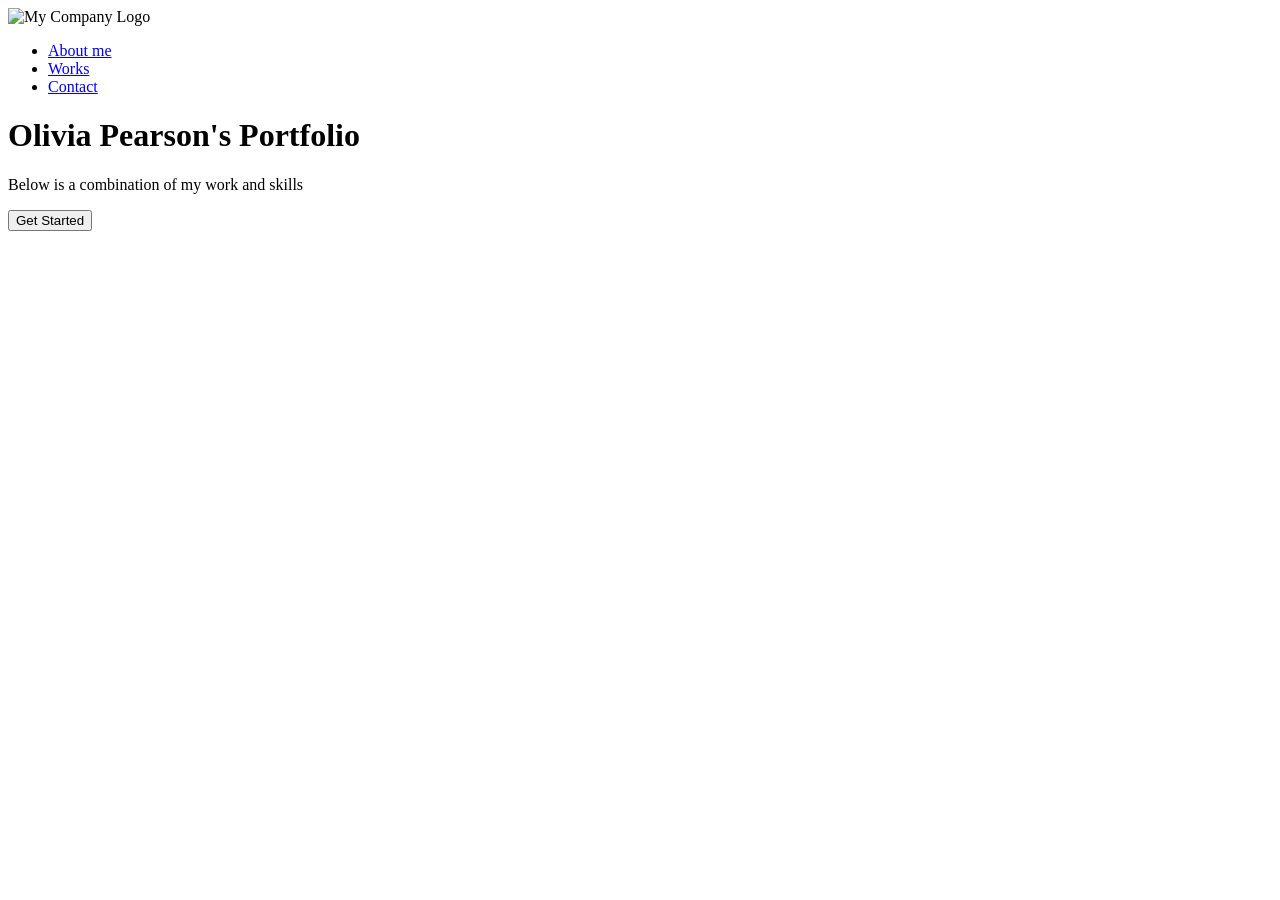
==== index.html @ d509d917 "Style css trial" ====
<!DOCTYPE html>
<html lang="en">
<head>
  <link rel="stylesheet" href="style.css">
    <meta charset="UTF-8">
    <meta name="viewport" content="width=device-width, initial-scale=1.0">
    <title>Document</title>
    
</head>
<body>
    <nav>
        <img src="ORPmonogram.png" alt="My Company Logo"/> 
        <ul>
            <li><a href="aboutme.html">About me</a></li>
            <li><a href="works.html">Works</a></li>
            <li><a href="contact.html">Contact</a></li>
        </ul>

     </nav>
    
     <header>
        <h1>Olivia Pearson's Portfolio</h1>
        <p >Below is a combination of my work and skills </p>
        
        <button>Get Started</button>
    </header>

    

</body>
</html>
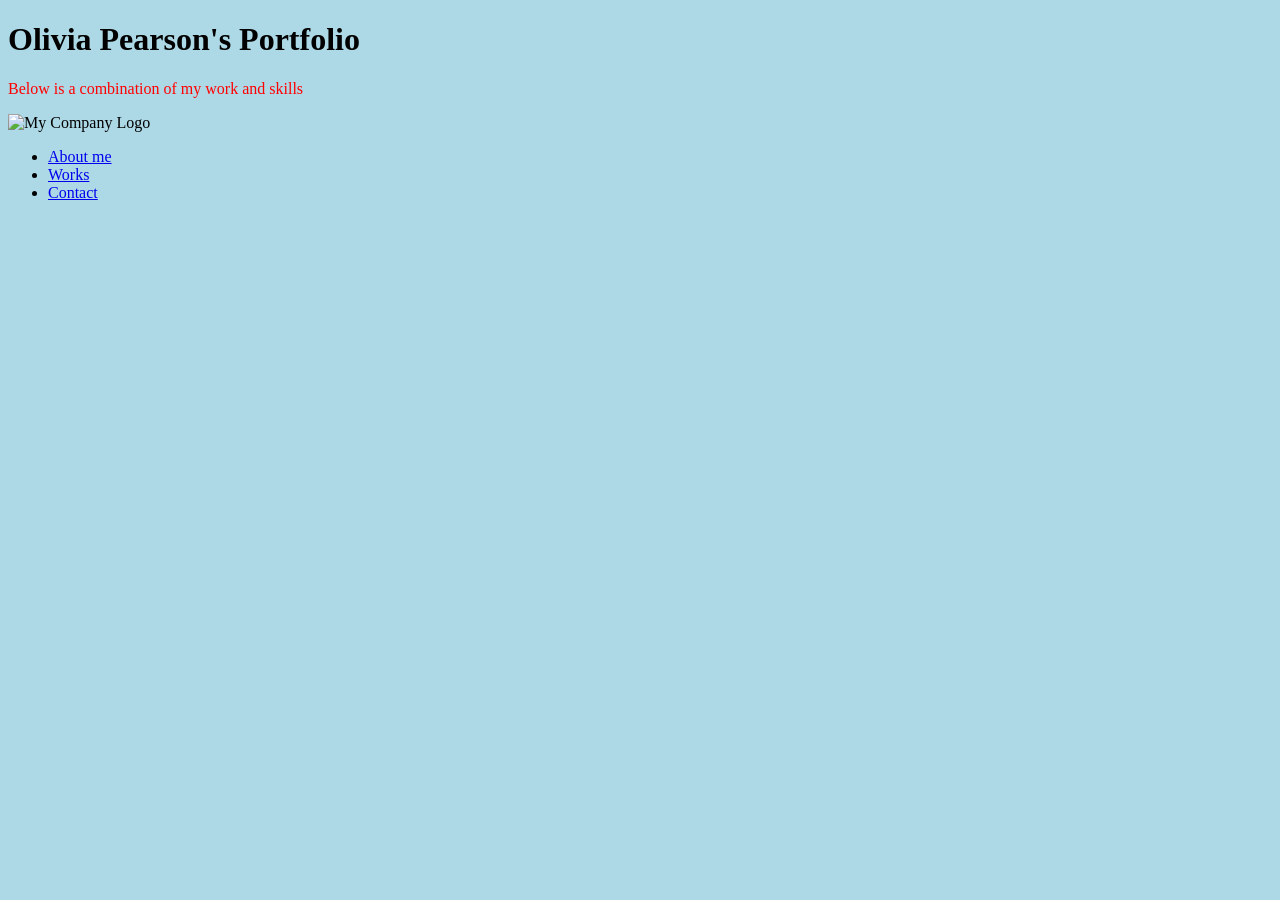
==== commit f8613958: "Update" ====
--- a/index.html
+++ b/index.html
@@ -8,6 +8,12 @@
     
 </head>
 <body>
+     <header>
+        <h1>Olivia Pearson's Portfolio</h1>
+        <p >Below is a combination of my work and skills </p>
+        
+       
+    </header>
     <nav>
         <img src="ORPmonogram.png" alt="My Company Logo"/> 
         <ul>
@@ -18,12 +24,7 @@
 
      </nav>
     
-     <header>
-        <h1>Olivia Pearson's Portfolio</h1>
-        <p >Below is a combination of my work and skills </p>
-        
-        <button>Get Started</button>
-    </header>
+    
 
     
 
--- a/style.css
+++ b/style.css
@@ -0,0 +1,8 @@
+
+     body{
+      background-color: lightblue;
+     }
+p {
+     color: red;
+}
+    
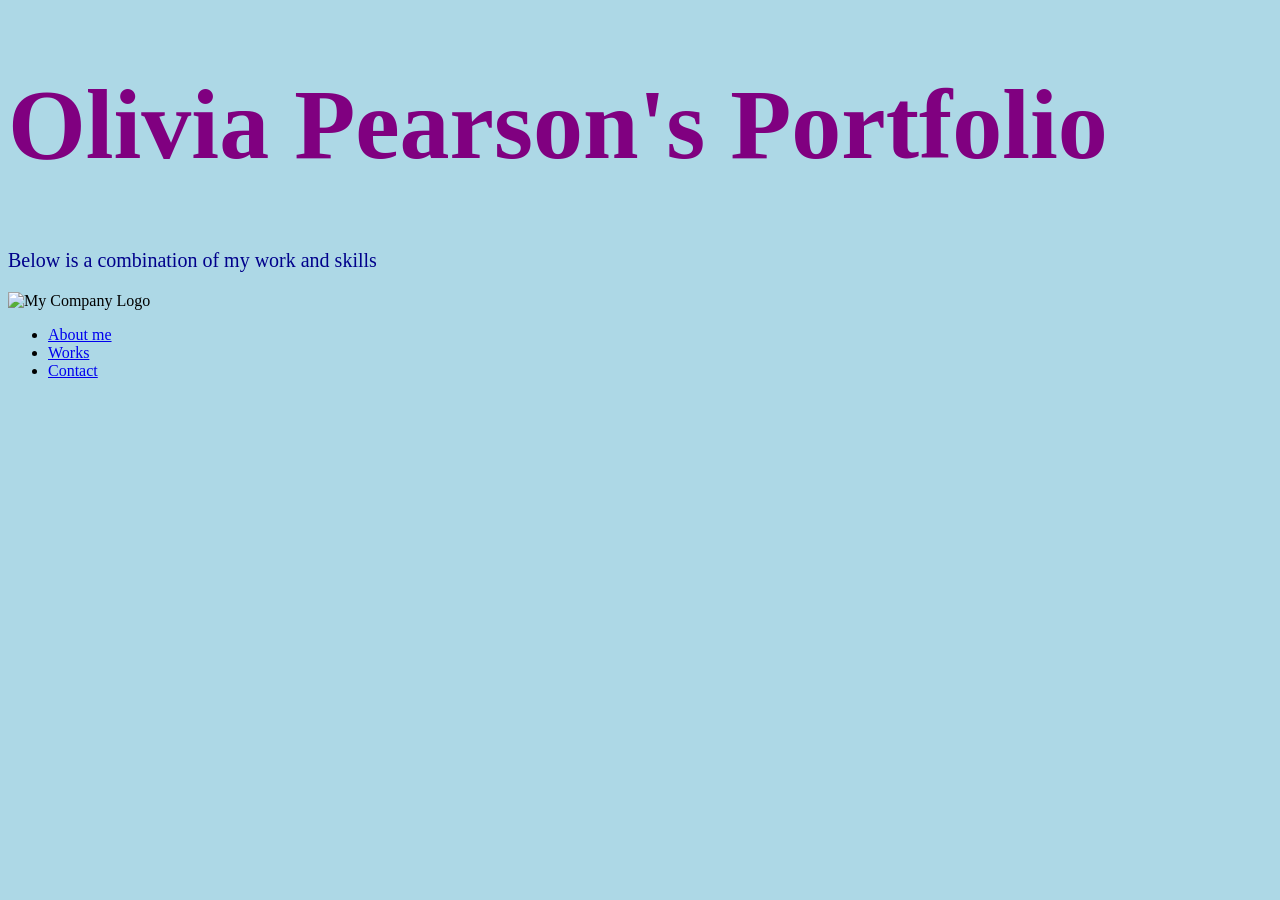
==== commit 54f26817: "Revamp" ====
--- a/index.html
+++ b/index.html
@@ -6,12 +6,17 @@
     <meta name="viewport" content="width=device-width, initial-scale=1.0">
     <title>Document</title>
     
+<link rel="preconnect" href="https://fonts.googleapis.com">
+<link rel="preconnect" href="https://fonts.gstatic.com" crossorigin>
+<link href="https://fonts.googleapis.com/css2?family=Archivo+Black&family=Molle:ital@1&family=Snowburst+One&display=swap" rel="stylesheet">
+
+    
 </head>
 <body>
      <header>
-        <h1>Olivia Pearson's Portfolio</h1>
+        <h1 id="title">Olivia Pearson's Portfolio</h1>
         <p >Below is a combination of my work and skills </p>
-        
+       
        
     </header>
     <nav>
--- a/style.css
+++ b/style.css
@@ -3,6 +3,17 @@
       background-color: lightblue;
      }
 p {
-     color: red;
+     color: darkblue;
+     font-size: 20px;
 }
-    +
+#title {
+     font-size: 100px;
+     color: purple;
+}
+    
+.archivo-black-regular {
+  font-family: "Archivo Black", sans-serif;
+  font-weight: 400;
+  font-style: normal;
+}
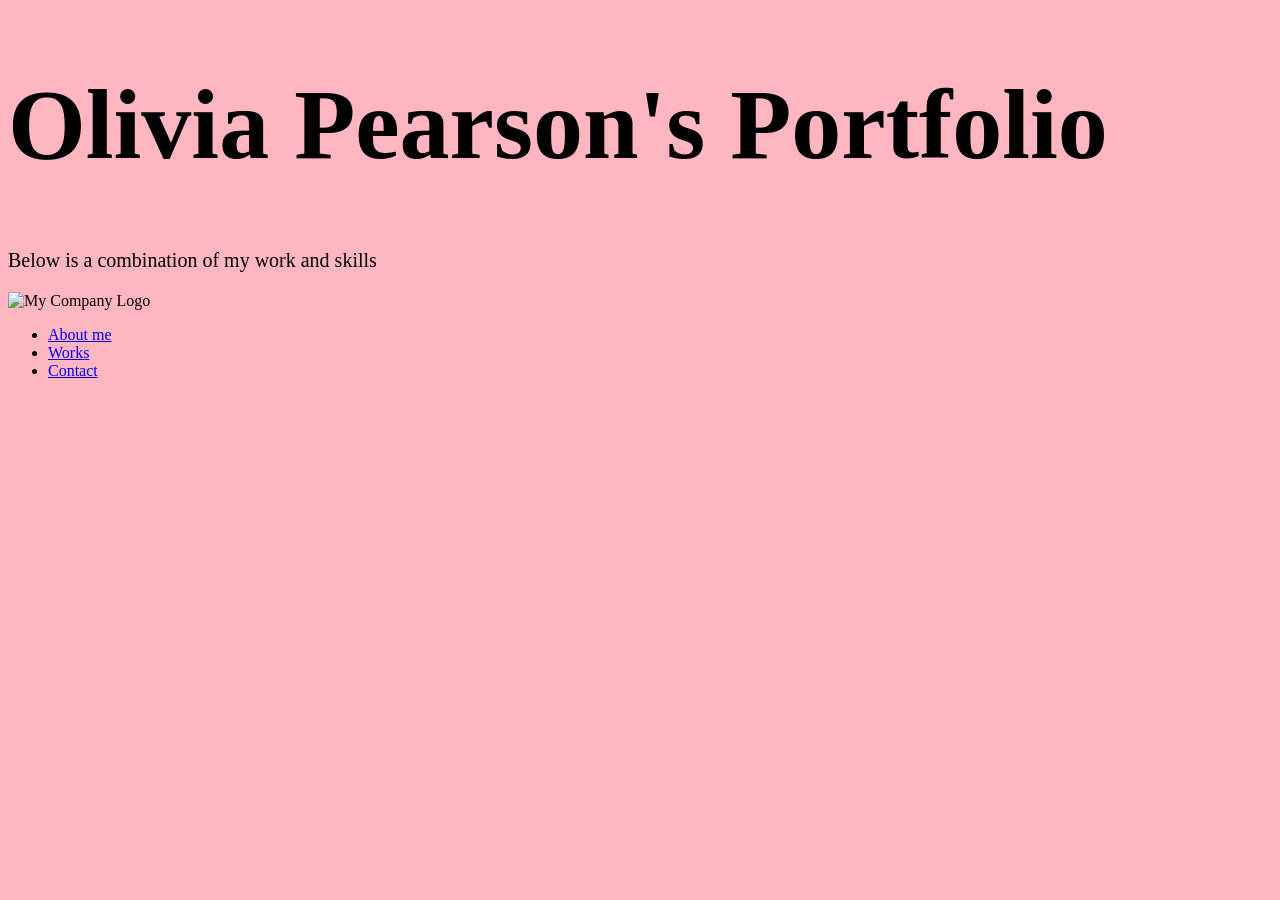
==== commit 1e679f02: "Fixing" ====
--- a/index.html
+++ b/index.html
@@ -14,11 +14,15 @@
 </head>
 <body>
      <header>
+        <!-- <div style="text-align: center;" -->
         <h1 id="title">Olivia Pearson's Portfolio</h1>
+        </div>
+     </header>
+
+        
         <p >Below is a combination of my work and skills </p>
-       
-       
-    </header>
+        
+      
     <nav>
         <img src="ORPmonogram.png" alt="My Company Logo"/> 
         <ul>
--- a/style.css
+++ b/style.css
@@ -1,15 +1,16 @@
 
      body{
-      background-color: lightblue;
+      background-color: lightpink;
      }
 p {
-     color: darkblue;
+     color: black;
      font-size: 20px;
 }
 
 #title {
      font-size: 100px;
-     color: purple;
+     color: black;
+     font-weight: bold;
 }
     
 .archivo-black-regular {
@@ -17,3 +18,5 @@
   font-weight: 400;
   font-style: normal;
 }
+
+
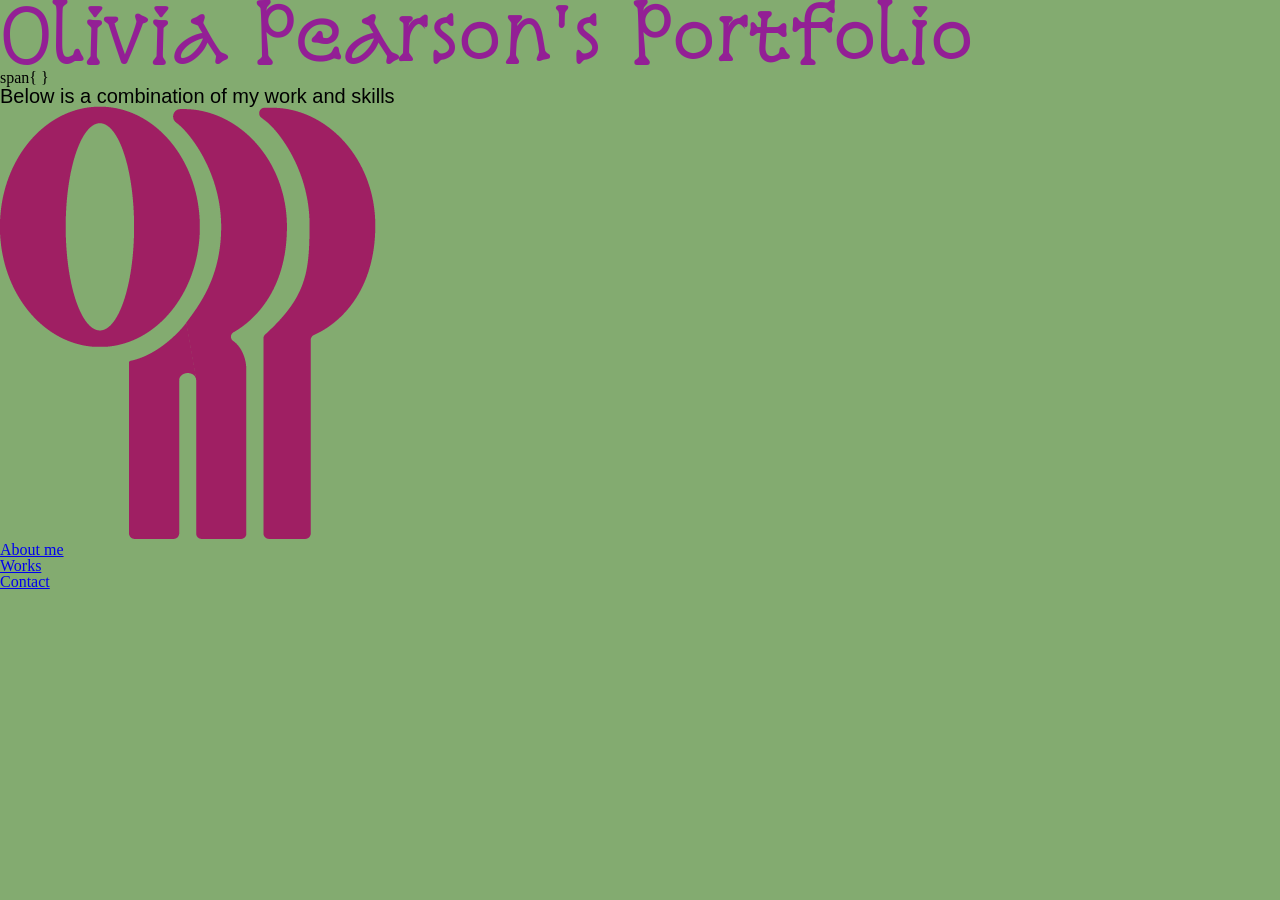
==== commit 8112028a: "Refresh" ====
--- a/index.html
+++ b/index.html
@@ -1,30 +1,36 @@
 <!DOCTYPE html>
 <html lang="en">
 <head>
-  <link rel="stylesheet" href="style.css">
+    
     <meta charset="UTF-8">
     <meta name="viewport" content="width=device-width, initial-scale=1.0">
-    <title>Document</title>
+    <title>Olivia Pearson's Portfolio</title>
     
 <link rel="preconnect" href="https://fonts.googleapis.com">
 <link rel="preconnect" href="https://fonts.gstatic.com" crossorigin>
 <link href="https://fonts.googleapis.com/css2?family=Archivo+Black&family=Molle:ital@1&family=Snowburst+One&display=swap" rel="stylesheet">
-
+<link rel="stylesheet" href="reset.css">
+  <link rel="stylesheet" href="style.css">
     
 </head>
 <body>
      <header>
-        <!-- <div style="text-align: center;" -->
-        <h1 id="title">Olivia Pearson's Portfolio</h1>
+        <div class="title">
+        <h1 id="title" >Olivia Pearson's Portfolio</h1>
         </div>
      </header>
 
+     span{ 
+        <margin:12px>
+            
+        </margin:12px>
+     }
         
-        <p >Below is a combination of my work and skills </p>
+        <p>Below is a combination of my work and skills </p>
         
       
     <nav>
-        <img src="ORPmonogram.png" alt="My Company Logo"/> 
+        <img src="ORPmonogram.png" alt="ORPmonogram"/> 
         <ul>
             <li><a href="aboutme.html">About me</a></li>
             <li><a href="works.html">Works</a></li>
@@ -35,8 +41,6 @@
     
     
 
-    
-
 </body>
 </html>
 
--- a/style.css
+++ b/style.css
@@ -1,22 +1,38 @@
 
      body{
-      background-color: lightpink;
+      background-color: rgb(131, 171, 112);
      }
 p {
      color: black;
      font-size: 20px;
+     font-family: "IBM Plex Serif", sans-serif;
 }
 
 #title {
-     font-size: 100px;
-     color: black;
+     font-family: "Snowburst One", system-ui;
+     font-size: 70px;
+     color: rgb(147, 31, 149);
      font-weight: bold;
 }
     
-.archivo-black-regular {
-  font-family: "Archivo Black", sans-serif;
+.ibm-plex-serif-regular {
+  font-family: "IBM Plex Serif", serif;
   font-weight: 400;
   font-style: normal;
 }
 
+.snowburst {
+  font-family: "Snowburst One", system-ui;
+  font-weight: 400;
+  font-style: normal;
+}
 
+h1 {
+     font-family: "Snowburst One", system-ui;
+     font-weight: 400;
+     font-style: normal;
+     font-size: 50px;
+      color: rgb(147, 31, 149);
+}
+
+
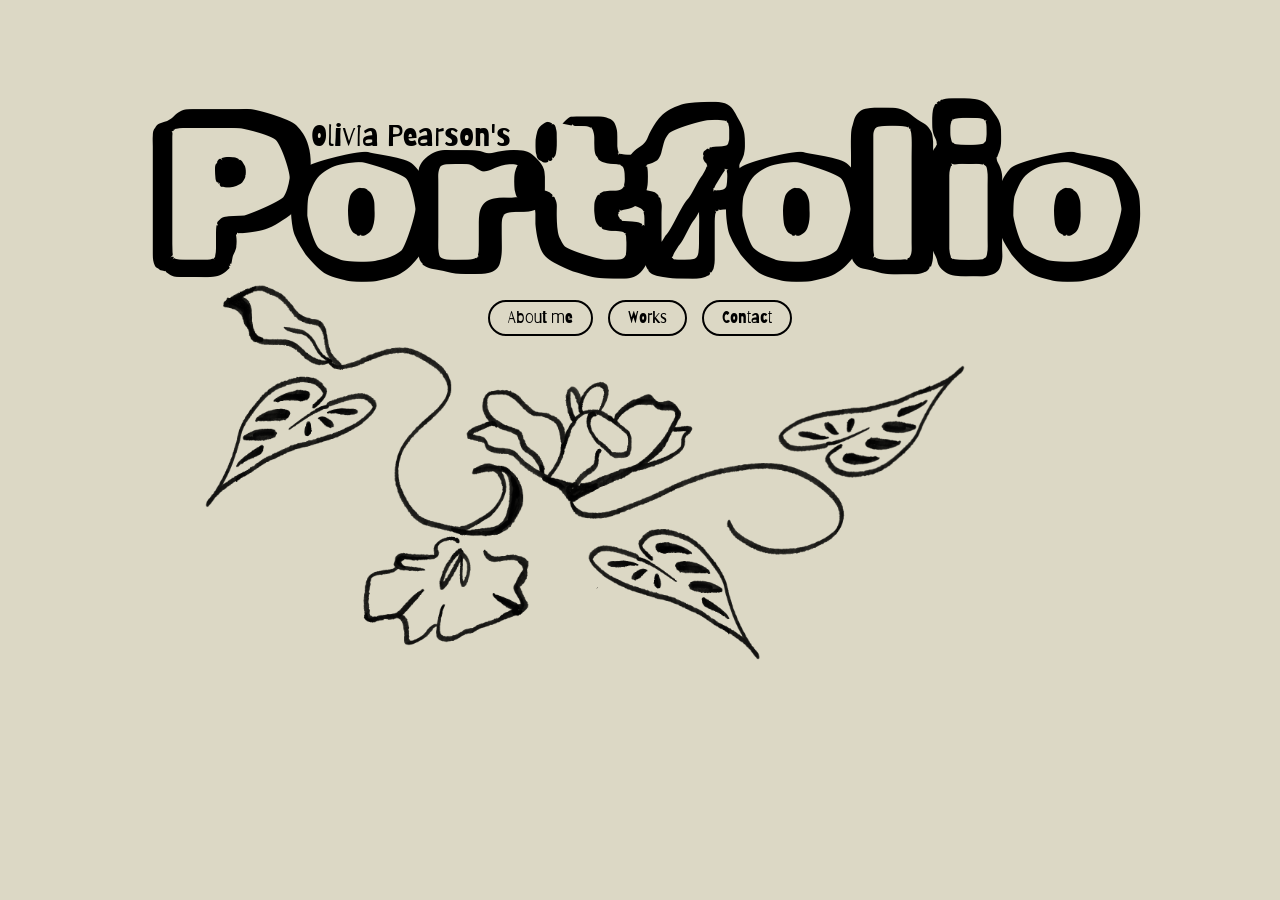
==== commit 106e419a: "Cover" ====
--- a/index.html
+++ b/index.html
@@ -8,38 +8,32 @@
     
 <link rel="preconnect" href="https://fonts.googleapis.com">
 <link rel="preconnect" href="https://fonts.gstatic.com" crossorigin>
-<link href="https://fonts.googleapis.com/css2?family=Archivo+Black&family=Molle:ital@1&family=Snowburst+One&display=swap" rel="stylesheet">
+<link href="https://fonts.googleapis.com/css2?family=Archivo+Black&family=IBM+Plex+Serif:ital,wght@0,100;0,200;0,300;0,400;0,500;0,600;0,700;1,100;1,200;1,300;1,400;1,500;1,600;1,700&family=Molle:ital@1&family=Rubik+Distressed&family=Rubik+Vinyl&family=Snowburst+One&display=swap" rel="stylesheet">
+<link href="https://fonts.googleapis.com/css2?family=Barriecito&display=swap" rel="stylesheet">
+
 <link rel="stylesheet" href="reset.css">
   <link rel="stylesheet" href="style.css">
     
 </head>
 <body>
-     <header>
-        <div class="title">
-        <h1 id="title" >Olivia Pearson's Portfolio</h1>
-        </div>
-     </header>
+     
+     <div class="title-area">
 
-     span{ 
-        <margin:12px>
-            
-        </margin:12px>
-     }
+<div class="portfolio-title">
+    <h1 id="title">Portfolio</h1>
+    <p class="name">Olivia Pearson's</p>
+
+
+</div>
+    <nav>
+        <a href="aboutme.html">About me</a>
+        <a href="works.html">Works</a>
+        <a href="contact.html">Contact</a>
+    </nav>
+
+</div>
         
-        <p>Below is a combination of my work and skills </p>
-        
-      
-    <nav>
-        <img src="ORPmonogram.png" alt="ORPmonogram"/> 
-        <ul>
-            <li><a href="aboutme.html">About me</a></li>
-            <li><a href="works.html">Works</a></li>
-            <li><a href="contact.html">Contact</a></li>
-        </ul>
-
-     </nav>
-    
-    
+      <img src="PortfolioFlower.png" class="Flower">
 
 </body>
 </html>
--- a/style.css
+++ b/style.css
@@ -1,6 +1,6 @@
 
      body{
-      background-color: rgb(131, 171, 112);
+      background-color: rgb(220, 216, 197);
      }
 p {
      color: black;
@@ -9,10 +9,11 @@
 }
 
 #title {
-     font-family: "Snowburst One", system-ui;
-     font-size: 70px;
-     color: rgb(147, 31, 149);
+     font-family: "Rubik Vinyl", system-ui;
+     color: black;
      font-weight: bold;
+     text-align: center;
+     font-size: 200px;
 }
     
 .ibm-plex-serif-regular {
@@ -21,14 +22,9 @@
   font-style: normal;
 }
 
-.snowburst {
-  font-family: "Snowburst One", system-ui;
-  font-weight: 400;
-  font-style: normal;
-}
 
 h1 {
-     font-family: "Snowburst One", system-ui;
+     font-family: "Rubik Vinyl", system-ui;
      font-weight: 400;
      font-style: normal;
      font-size: 50px;
@@ -36,3 +32,58 @@
 }
 
 
+.rubik-vinyl-regular {
+  font-family: "Rubik Vinyl", system-ui;
+  font-weight: 400;
+  font-style: normal;
+}
+
+.logo {
+    width: 200px;
+    height: auto;
+}
+
+.title-area {
+    display: flex;
+    flex-direction: column;
+    align-items: center;
+}
+
+nav a {
+    font-family: "Barriecito", system-ui;
+    font-weight: 400;
+    font-style: normal;
+    text-decoration: none;
+    color: black;
+    border: 2px solid black;
+    padding: 8px 18px;
+    border-radius: 20px;
+}
+
+nav {
+    display: flex;
+    gap: 15px;
+}
+
+
+.portfolio-title {
+    position: relative;
+    margin-top: 100px;
+}
+
+.name {
+    position: absolute;
+    top: 20px;
+    left: 158px;
+    font-family: "Barriecito", system-ui;
+    font-size: 30px;
+    white-space: nowrap;
+}
+
+.Flower {
+    width: 1000px;
+    height: auto;
+     position: absolute;
+    top: 130px;
+    left: 170px;
+}
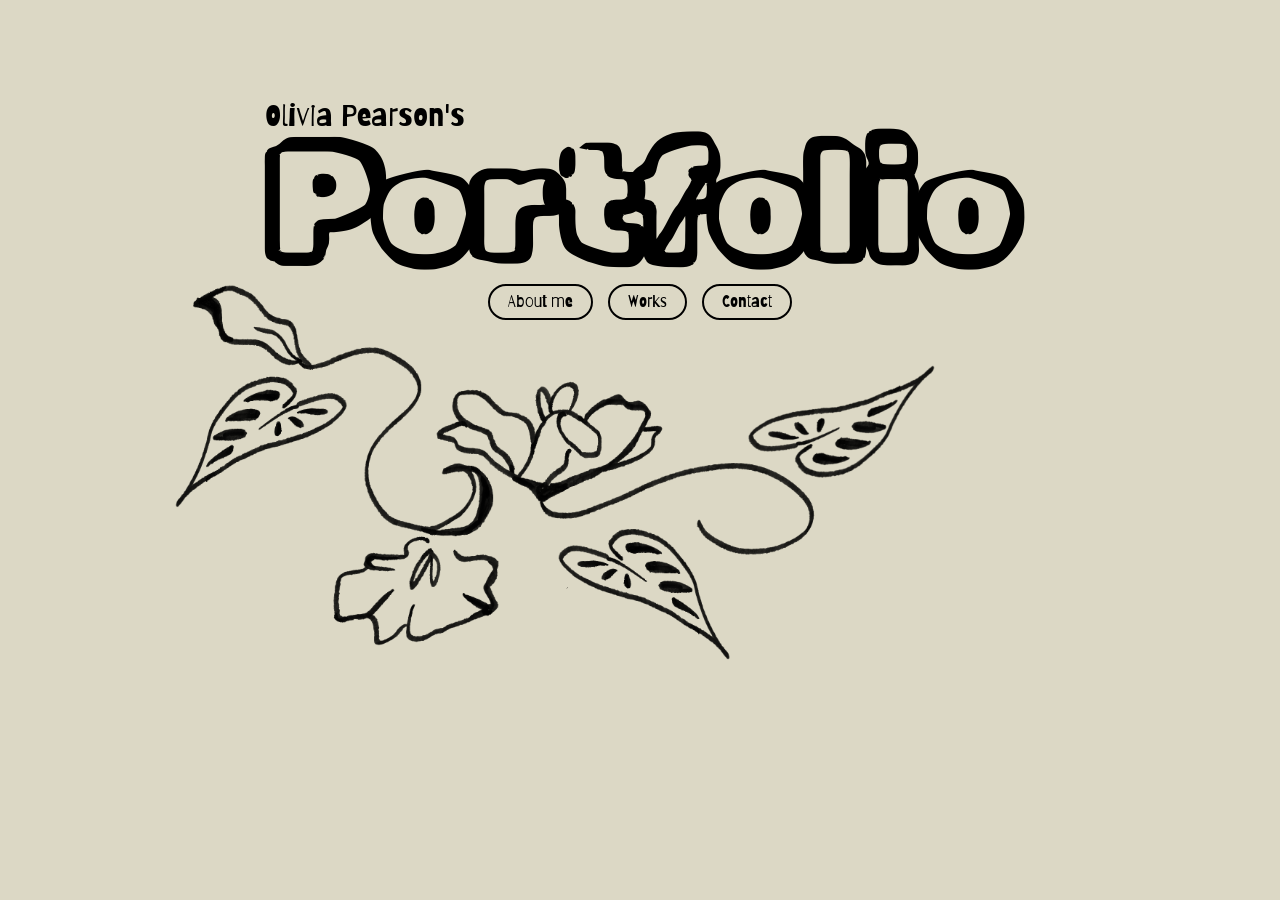
==== commit af5380ba: "Update" ====
--- a/index.html
+++ b/index.html
@@ -20,9 +20,8 @@
      <div class="title-area">
 
 <div class="portfolio-title">
+    <p class="name">Olivia Pearson's</p>
     <h1 id="title">Portfolio</h1>
-    <p class="name">Olivia Pearson's</p>
-
 
 </div>
     <nav>
--- a/style.css
+++ b/style.css
@@ -1,21 +1,20 @@
-
-     body{
-      background-color: rgb(220, 216, 197);
-     }
+:root {
+    --font-family: "IBM Plex Serif", sans-serif;
+    --bg-color: rgb(220, 216, 197);
+    --text-color: black;
+    --font-size: 20px;
+}
+    
+    
+body{
+      background-color: var(--bg-color);
+}
 p {
-     color: black;
-     font-size: 20px;
-     font-family: "IBM Plex Serif", sans-serif;
-}
-
-#title {
-     font-family: "Rubik Vinyl", system-ui;
-     color: black;
-     font-weight: bold;
-     text-align: center;
-     font-size: 200px;
-}
-    
+     color: var(--text-color);
+     font-size: var(--font-size);
+     font-family: var(--font-family);
+}
+
 .ibm-plex-serif-regular {
   font-family: "IBM Plex Serif", serif;
   font-weight: 400;
@@ -24,13 +23,33 @@
 
 
 h1 {
-     font-family: "Rubik Vinyl", system-ui;
+     /* font-family: "Rubik Vinyl", system-ui;
      font-weight: 400;
      font-style: normal;
      font-size: 50px;
       color: rgb(147, 31, 149);
-}
-
+       */
+            font-family: "Rubik Vinyl", system-ui;
+     color: black;
+     font-weight: bold;
+     text-align: center;
+     font-size: clamp(56px, 12vw, 200px);
+}
+
+h2 {
+    font-family: "Barriecito", system-ui;
+    font-size: 35px;
+    font-weight: 400;
+    font-style: normal;
+    line-height: 1.2;
+    letter-spacing: 0px;
+}
+
+
+img {
+    max-width: 100%;
+    height: auto;
+}
 
 .rubik-vinyl-regular {
   font-family: "Rubik Vinyl", system-ui;
@@ -38,8 +57,8 @@
   font-style: normal;
 }
 
-.logo {
-    width: 200px;
+.Monogram {
+    width: 100px;
     height: auto;
 }
 
@@ -63,27 +82,308 @@
 nav {
     display: flex;
     gap: 15px;
-}
-
+    position: relative;
+    z-index: 10;
+}
+
+.Flower {
+    z-index: -1;
+}
 
 .portfolio-title {
     position: relative;
     margin-top: 100px;
+    display: flex;
+    flex-direction: column;
+    align-items: flex-start;
 }
 
 .name {
-    position: absolute;
-    top: 20px;
-    left: 158px;
+    position: relative;
+    top: 0;
+    left: 0;
+    margin: 0;
+    text-align: left;
+
     font-family: "Barriecito", system-ui;
     font-size: 30px;
     white-space: nowrap;
 }
 
 .Flower {
-    width: 1000px;
-    height: auto;
-     position: absolute;
+    width: 80%;
+    max-width: 1000px;
+    height: auto;
+
+    position: absolute;
     top: 130px;
-    left: 170px;
-}+    left: 50%;
+    transform: translateX(-50%);
+
+    z-index: -1;
+}
+
+
+.page-title {
+    font-family: "Rubik Vinyl", system-ui;
+    font-size: 80px;
+    font-weight: 400;
+    line-height: 1.1;
+    letter-spacing: 0px;
+}
+
+.projects {
+    margin: 40px;
+}
+
+.project {
+    display: flex;
+    align-items: center;
+    justify-content: space-between;
+    gap: 60px;
+
+    margin-bottom: 80px;
+}
+
+.project-image {
+    width: 45%;
+}
+
+.project-image img {
+    width: 100%;
+    max-width: 400px;
+}
+
+.description {
+    width: 45%;
+
+    border: 4px solid black;
+    border-radius: 20px;
+
+    padding: 25px;
+}
+
+.reverse {
+    flex-direction: row-reverse;
+}
+
+.monogram-project {
+    text-align: left;
+}
+
+.monogram-project h2 {
+    font-family: "Barriecito", system-ui;
+    font-size: 35px;
+    font-weight: 400;
+    margin-bottom: 10px;
+}
+
+.Monogram {
+     width: 100px;
+     max-width: 100%;
+}
+
+.Headshot {
+     width: 400px;
+     max-width: 100%;
+     border: 4px solid black;
+     border-radius: 20px;
+}
+
+@media screen and (max-width: 768px) {
+
+}
+
+@media (max-width: 900px) {
+    #title {
+        font-size: 120px;
+    }
+
+    .name {
+        top: 10px;
+        left: 160px;
+        font-size: 22px;
+    }
+
+    .Flower {
+        width: 80%;
+        top: 170px;
+        left: 50%;
+        transform: translateX(-50%);
+    }
+
+    .about-container {
+        flex-direction: column;
+        align-items: center;
+        text-align: center;
+    }
+
+    .about-container p {
+        width: 100%;
+        text-align: center;
+    }
+
+    .about-text {
+        text-align: center;
+    }
+
+    .Headshot {
+        max-width: 100%;
+        width: 320px;
+    }
+
+    .project {
+        flex-direction: column;
+        gap: 20px;
+    }
+
+    .project-image,
+    .description {
+        width: 100%;
+    }
+
+    .reverse {
+        flex-direction: column;
+    }
+}
+
+@media (max-width: 600px) {
+    body {
+        overflow-x: hidden;
+    }
+
+    .portfolio-title {
+        position: relative;
+        margin-top: 50px;
+        width: 100%;
+        display: flex;
+        flex-direction: column;
+        align-items: center;
+    }
+
+    #title {
+        font-size: 44px;
+        line-height: 0.95;
+        letter-spacing: 3px;
+        word-break: normal;
+        text-align: center;
+    }
+
+    .name {
+        position: relative;
+        top: 0;
+        left: 0;
+        transform: none;
+        font-size: 16px;
+        white-space: nowrap;
+        text-align: center;
+    }
+
+    nav {
+        flex-wrap: wrap;
+        justify-content: center;
+    }
+
+    .Flower {
+        width: 95%;
+        top: 90px;
+        left: calc(50% + 20px);
+        transform: translateX(-50%);
+    }
+
+    .projects {
+        margin: 20px;
+    }
+
+    .project {
+        margin-bottom: 40px;
+    }
+
+    .description {
+        padding: 16px;
+    }
+
+    .page-title {
+        font-size: 50px;
+    }
+
+    .about-container {
+        margin: 20px;
+        gap: 20px;
+    }
+
+    .about-container p {
+        text-align: center;
+    }
+
+    .about-text {
+        text-align: center;
+    }
+}
+
+.home-button {
+    display: inline-block;
+
+    font-family: "Barriecito", system-ui;
+    font-size: 20px;
+    font-weight: 400;
+    font-style: normal;
+
+    color: black;
+
+    padding: 10px 20px;
+    border: 2px solid black;
+    border-radius: 50px;
+
+    text-decoration: none;
+    text-align: center;
+
+    cursor: pointer;
+}
+
+.home-button-container {
+    text-align: center;
+}
+
+
+.about-container {
+    display: flex;
+    justify-content: space-between;
+    align-items: center;
+    margin: 40px;
+    gap: 50px;
+}
+
+.about-container p {
+    width: 50%;
+    text-align: left;
+}
+
+.about-text {
+    text-align: left;
+}
+
+.Headshot {
+    width: 400px;
+    max-width: 40%;
+    height: auto;
+}
+
+
+.carousel {
+    display: flex;
+
+    width: 400px;
+    max-width: 100%;
+
+    overflow-x: scroll;
+    scroll-snap-type: x mandatory;
+}
+
+.carousel img {
+    width: 100%;
+    flex: 0 0 100%;
+    height: auto;
+
+    scroll-snap-align: center;
+}
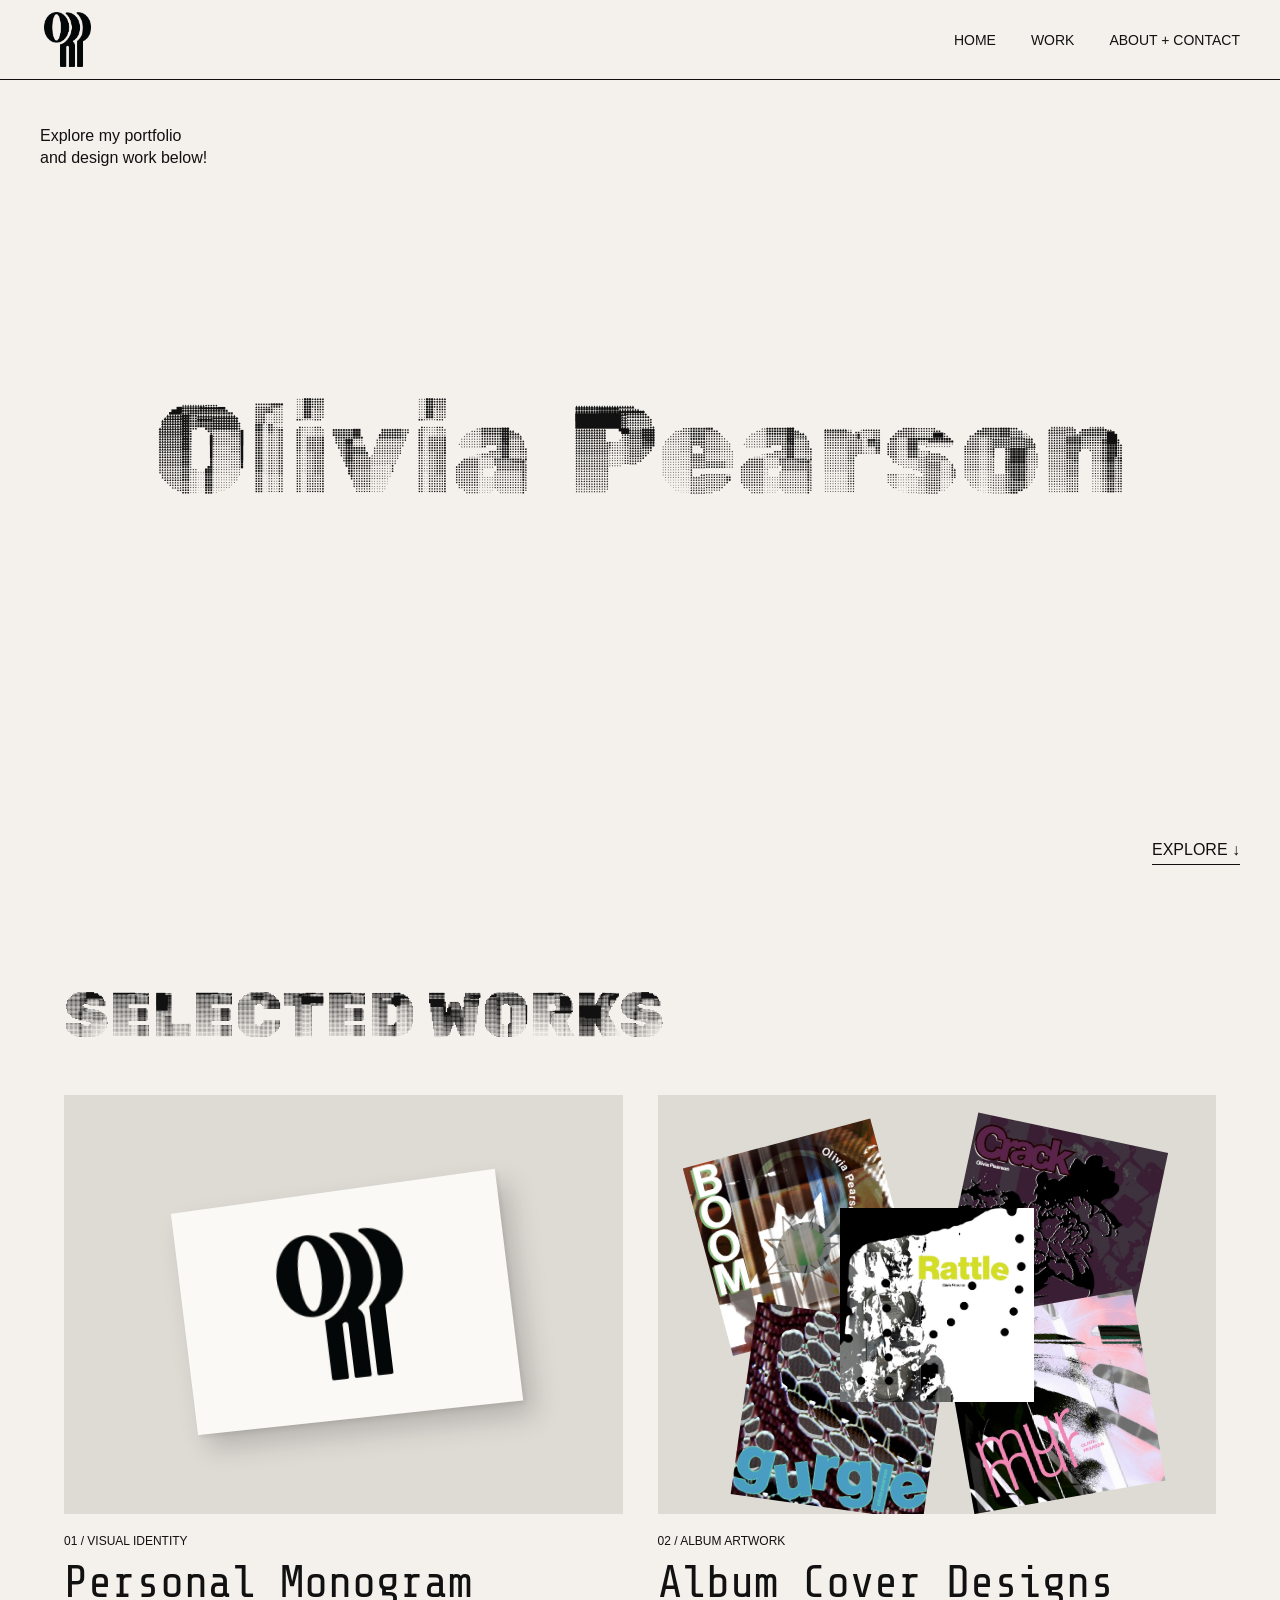
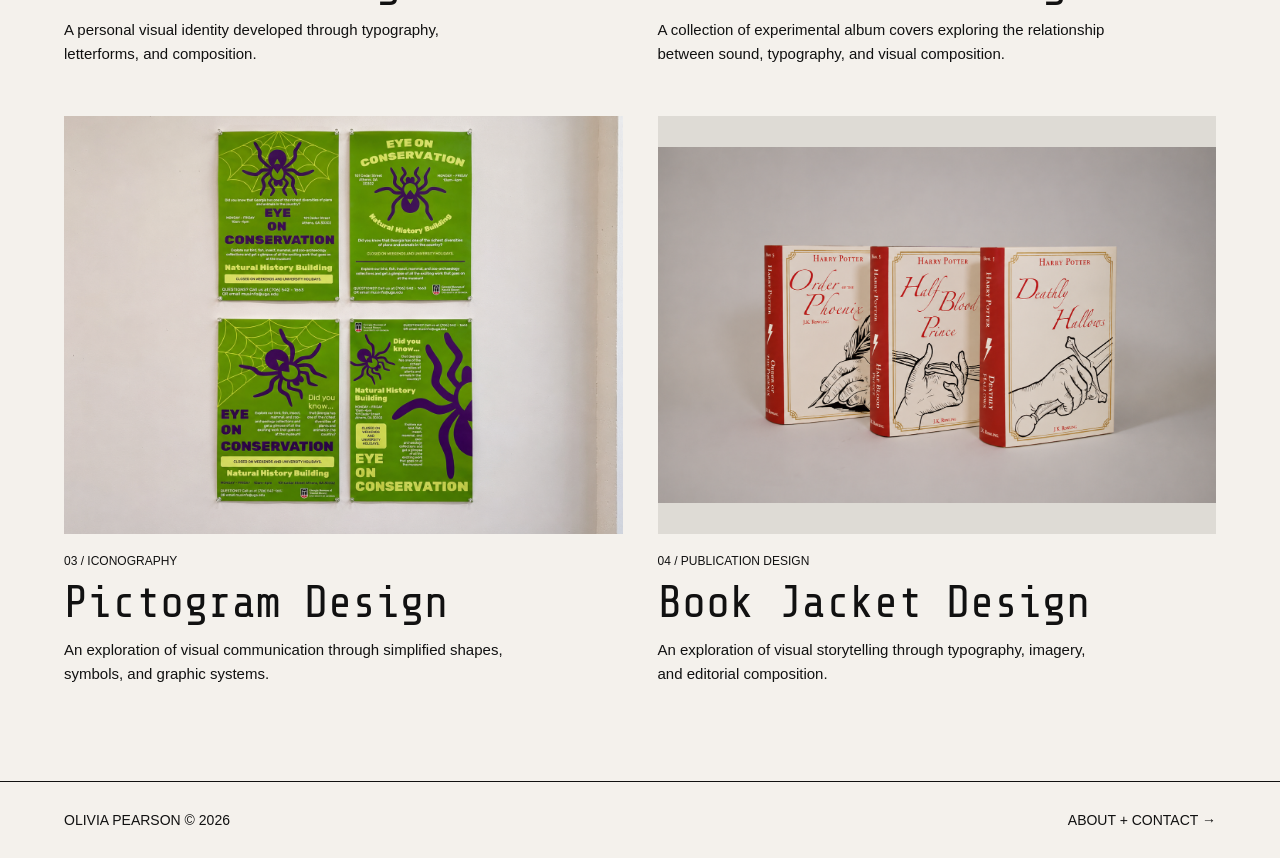
==== commit cea67713: "New Portfolio" ====
--- a/index.html
+++ b/index.html
@@ -1,40 +1,271 @@
+
 <!DOCTYPE html>
 <html lang="en">
+
 <head>
-    
     <meta charset="UTF-8">
-    <meta name="viewport" content="width=device-width, initial-scale=1.0">
-    <title>Olivia Pearson's Portfolio</title>
-    
-<link rel="preconnect" href="https://fonts.googleapis.com">
-<link rel="preconnect" href="https://fonts.gstatic.com" crossorigin>
-<link href="https://fonts.googleapis.com/css2?family=Archivo+Black&family=IBM+Plex+Serif:ital,wght@0,100;0,200;0,300;0,400;0,500;0,600;0,700;1,100;1,200;1,300;1,400;1,500;1,600;1,700&family=Molle:ital@1&family=Rubik+Distressed&family=Rubik+Vinyl&family=Snowburst+One&display=swap" rel="stylesheet">
-<link href="https://fonts.googleapis.com/css2?family=Barriecito&display=swap" rel="stylesheet">
-
-<link rel="stylesheet" href="reset.css">
-  <link rel="stylesheet" href="style.css">
-    
+    <meta name="viewport"
+          content="width=device-width, initial-scale=1.0">
+
+    <title>Olivia Pearson | Portfolio</title>
+
+    <!-- GOOGLE FONTS -->
+    <link rel="preconnect"
+          href="https://fonts.googleapis.com">
+
+    <link rel="preconnect"
+          href="https://fonts.gstatic.com"
+          crossorigin>
+
+    <link
+        href="https://fonts.googleapis.com/css2?family=Rubik+80s+Fade&family=Share+Tech+Mono&display=swap"
+        rel="stylesheet">
+
+    <!-- STYLESHEET -->
+    <link rel="stylesheet" href="style.css">
+
+    <!-- INTERACTIVE TYPOGRAPHY -->
+    <script src="script.js" defer></script>
 </head>
+
 <body>
-     
-     <div class="title-area">
-
-<div class="portfolio-title">
-    <p class="name">Olivia Pearson's</p>
-    <h1 id="title">Portfolio</h1>
-
-</div>
-    <nav>
-        <a href="aboutme.html">About me</a>
-        <a href="works.html">Works</a>
-        <a href="contact.html">Contact</a>
+
+    <!-- UNIVERSAL NAVIGATION -->
+    <nav class="site-nav" aria-label="Main navigation">
+
+        <a href="index.html" class="nav-logo">
+            <img src="ORPmonogram.png"
+                 alt="Olivia Pearson monogram">
+        </a>
+
+        <div class="nav-links">
+            <a href="index.html">HOME</a>
+            <a href="#selected-works">WORK</a>
+            <a href="aboutme.html">ABOUT + CONTACT</a>
+        </div>
+
     </nav>
 
-</div>
-        
-      <img src="PortfolioFlower.png" class="Flower">
+    <!-- HERO SECTION -->
+    <header class="hero">
+
+        <p class="hero-intro">
+            Explore my portfolio<br>
+            and design work below!
+        </p>
+
+        <div class="hero-center">
+
+            <h1 class="hero-title"
+                id="interactive-name"
+                aria-label="Olivia Pearson">
+                Olivia Pearson
+            </h1>
+
+        </div>
+
+        <a href="#selected-works" class="explore-button">
+            EXPLORE ↓
+        </a>
+
+    </header>
+
+    <!-- SELECTED WORKS -->
+    <main id="selected-works" class="works-section">
+
+        <div class="section-heading">
+            <h2>SELECTED WORKS</h2>
+        </div>
+
+        <!-- ALL FOUR PROJECTS INSIDE GRID -->
+        <div class="projects">
+
+            <!-- PROJECT 01: PERSONAL MONOGRAM -->
+            <article class="project">
+
+                <a href="monogram.html"
+                   class="project-image monogram-preview"
+                   aria-label="View Personal Monogram case study">
+
+                    <div class="mockup-card">
+                        <img src="ORPmonogram.png"
+                             alt="ORP personal monogram">
+                    </div>
+
+                    <span class="image-overlay">
+                        VIEW CASE STUDY
+                    </span>
+
+                </a>
+
+                <div class="description">
+
+                    <span class="project-number">
+                        01 / VISUAL IDENTITY
+                    </span>
+
+                    <h3>
+                        <a href="monogram.html">
+                            Personal Monogram
+                        </a>
+                    </h3>
+
+                    <p>
+                        A personal visual identity developed
+                        through typography, letterforms,
+                        and composition.
+                    </p>
+
+                </div>
+
+            </article>
+
+            <!-- PROJECT 02: ALBUM COVER DESIGNS -->
+            <article class="project">
+
+                <a href="Albums.html"
+                   class="album-preview"
+                   aria-label="View Album Cover Designs case study">
+
+                    <div class="album-gallery">
+
+                        <img src="BOOM.jpg"
+                             alt="Boom album cover">
+
+                        <img src="Crack.jpg"
+                             alt="Crack album cover">
+
+                        <img src="Gurgle.jpg"
+                             alt="Gurgle album cover">
+
+                        <img src="Murmur.jpg"
+                             alt="Murmur album cover">
+
+                        <img src="Rattle.jpg"
+                             alt="Rattle album cover">
+
+                    </div>
+
+                    <span class="image-overlay">
+                        VIEW CASE STUDY
+                    </span>
+
+                </a>
+
+                <div class="description">
+
+                    <span class="project-number">
+                        02 / ALBUM ARTWORK
+                    </span>
+
+                    <h3>
+                        <a href="Albums.html">
+                            Album Cover Designs
+                        </a>
+                    </h3>
+
+                    <p>
+                        A collection of experimental album covers
+                        exploring the relationship between sound,
+                        typography, and visual composition.
+                    </p>
+
+                </div>
+
+            </article>
+
+            <!-- PROJECT 03: PICTOGRAM DESIGN -->
+            <article class="project">
+
+                <a href="Pictogram.html"
+                   class="project-image new-project-preview"
+                   aria-label="View Pictogram Design case study">
+
+                    <img src="Picogram.png"
+                         alt="Pictogram design project">
+
+                    <span class="image-overlay">
+                        VIEW CASE STUDY
+                    </span>
+
+                </a>
+
+                <div class="description">
+
+                    <span class="project-number">
+                        03 / ICONOGRAPHY
+                    </span>
+
+                    <h3>
+                        <a href="Pictogram.html">
+                            Pictogram Design
+                        </a>
+                    </h3>
+
+                    <p>
+                        An exploration of visual communication
+                        through simplified shapes, symbols,
+                        and graphic systems.
+                    </p>
+
+                </div>
+
+            </article>
+
+            <!-- PROJECT 04: BOOK JACKET DESIGN -->
+            <article class="project">
+
+                <a href="Book.html"
+                   class="project-image new-project-preview"
+                   aria-label="View Book Jacket Design case study">
+
+                    <img src="goldframe.png"
+                         alt="Book jacket design project">
+
+                    <span class="image-overlay">
+                        VIEW CASE STUDY
+                    </span>
+
+                </a>
+
+                <div class="description">
+
+                    <span class="project-number">
+                        04 / PUBLICATION DESIGN
+                    </span>
+
+                    <h3>
+                        <a href="Book.html">
+                            Book Jacket Design
+                        </a>
+                    </h3>
+
+                    <p>
+                        An exploration of visual storytelling
+                        through typography, imagery, and
+                        editorial composition.
+                    </p>
+
+                </div>
+
+            </article>
+
+        </div>
+        <!-- END PROJECT GRID -->
+
+    </main>
+    <!-- END SELECTED WORKS -->
+
+    <!-- FOOTER -->
+    <footer>
+
+        <p>OLIVIA PEARSON © 2026</p>
+
+        <a href="aboutme.html">
+            ABOUT + CONTACT →
+        </a>
+
+    </footer>
 
 </body>
 </html>
-
-
--- a/style.css
+++ b/style.css
@@ -1,389 +1,1145 @@
-:root {
-    --font-family: "IBM Plex Serif", sans-serif;
-    --bg-color: rgb(220, 216, 197);
-    --text-color: black;
-    --font-size: 20px;
-}
-    
-    
-body{
-      background-color: var(--bg-color);
-}
-p {
-     color: var(--text-color);
-     font-size: var(--font-size);
-     font-family: var(--font-family);
-}
-
-.ibm-plex-serif-regular {
-  font-family: "IBM Plex Serif", serif;
-  font-weight: 400;
-  font-style: normal;
-}
-
-
-h1 {
-     /* font-family: "Rubik Vinyl", system-ui;
-     font-weight: 400;
-     font-style: normal;
-     font-size: 50px;
-      color: rgb(147, 31, 149);
-       */
-            font-family: "Rubik Vinyl", system-ui;
-     color: black;
-     font-weight: bold;
-     text-align: center;
-     font-size: clamp(56px, 12vw, 200px);
-}
-
-h2 {
-    font-family: "Barriecito", system-ui;
-    font-size: 35px;
-    font-weight: 400;
-    font-style: normal;
-    line-height: 1.2;
-    letter-spacing: 0px;
-}
-
+
+/* ========================================
+   GLOBAL STYLES
+======================================== */
+
+* {
+    box-sizing: border-box;
+}
+
+html {
+    scroll-behavior: smooth;
+}
+
+body {
+    margin: 0;
+    padding: 0;
+    background-color: #f4f1ec;
+    color: #111;
+    font-family: Arial, Helvetica, sans-serif;
+    overflow-x: hidden;
+}
+
+h1, h2, h3, p {
+    margin-top: 0;
+}
+
+a {
+    color: inherit;
+    text-decoration: none;
+}
 
 img {
+    display: block;
     max-width: 100%;
     height: auto;
 }
 
-.rubik-vinyl-regular {
-  font-family: "Rubik Vinyl", system-ui;
-  font-weight: 400;
-  font-style: normal;
-}
-
-.Monogram {
-    width: 100px;
-    height: auto;
-}
-
-.title-area {
-    display: flex;
-    flex-direction: column;
-    align-items: center;
-}
-
-nav a {
-    font-family: "Barriecito", system-ui;
-    font-weight: 400;
-    font-style: normal;
-    text-decoration: none;
-    color: black;
-    border: 2px solid black;
-    padding: 8px 18px;
-    border-radius: 20px;
-}
-
-nav {
-    display: flex;
-    gap: 15px;
-    position: relative;
-    z-index: 10;
-}
-
-.Flower {
-    z-index: -1;
-}
-
-.portfolio-title {
-    position: relative;
-    margin-top: 100px;
-    display: flex;
-    flex-direction: column;
-    align-items: flex-start;
-}
-
-.name {
-    position: relative;
+/* ========================================
+   UNIVERSAL NAVIGATION
+======================================== */
+
+.site-nav {
+    position: fixed;
     top: 0;
     left: 0;
+    width: 100%;
+    height: 80px;
+
+    display: flex;
+    justify-content: space-between;
+    align-items: center;
+
+    padding: 0 40px;
+    background-color: #f4f1ec;
+    border-bottom: 1px solid #111;
+    z-index: 100;
+}
+
+.nav-logo {
+    display: flex;
+    align-items: center;
+    justify-content: center;
+    flex-shrink: 0;
+}
+
+.nav-logo img {
+    width: 55px;
+    height: 55px;
+    object-fit: contain;
+    transition: transform 0.3s ease;
+}
+
+.nav-logo:hover img {
+    transform: scale(1.1);
+}
+
+.nav-links {
+    display: flex;
+    align-items: center;
+    gap: 35px;
+}
+
+.nav-links a {
+    font-size: 14px;
+    transition: opacity 0.2s;
+}
+
+.nav-links a:hover {
+    opacity: 0.5;
+}
+
+/* ========================================
+   HOMEPAGE HERO
+======================================== */
+
+.hero {
+    position: relative;
+    width: 100%;
+    min-height: 100vh;
+    min-height: 100svh;
+    overflow: hidden;
+}
+
+.hero-intro {
+    position: absolute;
+    top: 125px;
+    left: 40px;
+    font-size: 16px;
+    line-height: 1.4;
+}
+
+.hero-center {
+    position: absolute;
+    top: 50%;
+    left: 0;
+    transform: translateY(-50%);
+
+    width: 100%;
+    display: flex;
+    align-items: center;
+    justify-content: center;
+}
+
+/* INTERACTIVE OLIVIA PEARSON TITLE */
+
+
+/* ========================================
+   BIG INTERACTIVE HOMEPAGE TITLE
+======================================== */
+
+.hero-title {
+    display: flex;
+    align-items: baseline;
+    justify-content: center;
+
+    width: 100%;
     margin: 0;
-    text-align: left;
-
-    font-family: "Barriecito", system-ui;
-    font-size: 30px;
+    padding: 0 2vw;
+
+    font-family: "Rubik 80s Fade", system-ui;
+
+    /* BIGGER TITLE */
+    font-size: clamp(55px, 10vw, 180px);
+
+    font-weight: 400;
+    line-height: 1.3;
+
     white-space: nowrap;
-}
-
-.Flower {
-    width: 80%;
-    max-width: 1000px;
-    height: auto;
-
+    cursor: crosshair;
+}
+
+.hero-title .letter {
+    display: inline-block;
+    transform-origin: center bottom;
+    transition: transform 0.12s ease-out;
+    will-change: transform;
+}
+
+.hero-title .space {
+    display: inline-block;
+    width: 0.28em;
+    flex-shrink: 0;
+}
+
+
+.hero-title .letter {
+    display: inline-block;
+    transform-origin: center bottom;
+    transition: transform 0.12s ease-out;
+    will-change: transform;
+}
+
+.hero-title .space {
+    display: inline-block;
+    width: 0.28em;
+    flex-shrink: 0;
+}
+
+/* EXPLORE BUTTON */
+
+.explore-button {
     position: absolute;
-    top: 130px;
-    left: 50%;
-    transform: translateX(-50%);
-
-    z-index: -1;
-}
-
-
+    right: 40px;
+    bottom: 35px;
+
+    font-size: 16px;
+    border-bottom: 1px solid #111;
+    padding-bottom: 5px;
+}
+
+.explore-button:hover {
+    opacity: 0.5;
+}
+
+/* ========================================
+   SELECTED WORKS
+======================================== */
+
+.works-section {
+    padding: 80px 5%;
+    scroll-margin-top: 80px;
+}
+
+.section-heading {
+    margin-bottom: 45px;
+}
+
+.section-heading p,
+.section-label {
+    font-size: 14px;
+    margin-bottom: 20px;
+}
+
+.section-heading h2,
 .page-title {
-    font-family: "Rubik Vinyl", system-ui;
-    font-size: 80px;
+    font-family: "Rubik 80s Fade", system-ui;
+    font-size: clamp(38px, 5vw, 75px);
     font-weight: 400;
     line-height: 1.1;
-    letter-spacing: 0px;
-}
+    margin: 0;
+}
+
+/* ========================================
+   TWO-COLUMN PROJECT GRID
+======================================== */
 
 .projects {
-    margin: 40px;
-}
-
-.project {
+    display: grid;
+    grid-template-columns: repeat(2, minmax(0, 1fr));
+    gap: 35px;
+}
+
+.project,
+.project.reverse {
+    display: flex;
+    flex-direction: column;
+    align-items: stretch;
+    gap: 20px;
+    min-width: 0;
+}
+
+/* PROJECT PREVIEW DIMENSIONS */
+
+.project-image,
+.collage-carousel,
+.album-preview {
+    width: 100%;
+    aspect-ratio: 4 / 3;
+}
+
+/* ========================================
+   PROJECT DESCRIPTIONS
+======================================== */
+
+.description {
+    width: 100%;
+    min-width: 0;
+}
+
+.project-number {
+    display: block;
+    font-size: 12px;
+    margin-bottom: 10px;
+}
+
+/* SHARE TECH MONO PROJECT TITLES */
+
+.description h3 {
+    font-family: "Share Tech Mono", monospace;
+    font-size: clamp(32px, 3.5vw, 52px);
+    font-weight: 400;
+    line-height: 1.1;
+    margin: 0 0 10px;
+}
+
+.description h3 a {
+    color: inherit;
+    text-decoration: none;
+}
+
+.description h3 a:hover {
+    opacity: 0.6;
+}
+
+.description p {
+    font-size: 15px;
+    line-height: 1.6;
+    max-width: 450px;
+}
+
+.case-study-link {
+    display: inline-block;
+    margin-top: 25px;
+    padding-bottom: 6px;
+
+    font-size: 14px;
+    border-bottom: 1px solid #111;
+}
+
+.case-study-link:hover {
+    opacity: 0.5;
+}
+
+/* ========================================
+   PERSONAL MONOGRAM PREVIEW
+======================================== */
+
+.project-image.monogram-preview {
+    position: relative;
+
+    display: flex;
+    align-items: center;
+    justify-content: center;
+
+    min-height: 0;
+    padding: 35px;
+
+    background-color: #dedbd5;
+
+    overflow: hidden;
+    perspective: 1000px;
+    cursor: pointer;
+}
+
+.mockup-card {
+    position: relative;
+
+    width: 75%;
+    max-width: 330px;
+    aspect-ratio: 1.45;
+
+    display: flex;
+    align-items: center;
+    justify-content: center;
+
+    background-color: #faf9f5;
+
+    box-shadow:
+        10px 15px 25px rgba(0,0,0,0.18),
+        2px 3px 5px rgba(0,0,0,0.08);
+
+    transform: rotate(-7deg) rotateY(-8deg);
+    transition: transform 0.5s ease;
+}
+
+.mockup-card img {
+    width: 42%;
+    height: 65%;
+    object-fit: contain;
+    padding: 0;
+}
+
+.monogram-preview:hover .mockup-card {
+    transform: rotate(0deg) rotateY(0deg) scale(1.04);
+}
+
+/* ========================================
+   CASE STUDY HOVER OVERLAY
+======================================== */
+
+.image-overlay {
+    position: absolute;
+    inset: 0;
+
+    display: flex;
+    align-items: center;
+    justify-content: center;
+
+    background: rgba(0,0,0,0.45);
+    color: white;
+
+    font-family: "Share Tech Mono", monospace;
+    font-size: 15px;
+    letter-spacing: 1px;
+
+    opacity: 0;
+    transition: opacity 0.3s ease;
+}
+
+.monogram-preview:hover .image-overlay,
+.monogram-preview:focus-visible .image-overlay,
+.album-preview:hover .image-overlay,
+.album-preview:focus-visible .image-overlay {
+    opacity: 1;
+}
+
+/* ========================================
+   ALBUM COVER PROJECT PREVIEW
+======================================== */
+
+.album-preview {
+    position: relative;
+
+    display: flex;
+    align-items: center;
+    justify-content: center;
+
+    padding: 30px;
+    background-color: #dedbd5;
+
+    overflow: hidden;
+    cursor: pointer;
+}
+
+/* OVERLAPPING ALBUM COVERS */
+
+.album-gallery {
+    position: relative;
+
+    width: 100%;
+    max-width: 430px;
+    height: 100%;
+
+    display: flex;
+    align-items: center;
+    justify-content: center;
+
+    transition: transform 0.4s ease;
+}
+
+.album-gallery img {
+    position: absolute;
+
+    width: 45%;
+    aspect-ratio: 1 / 1;
+    object-fit: cover;
+
+    /* NO BORDERS OR SHADOWS */
+    border: none;
+    outline: none;
+    box-shadow: none;
+    background: transparent;
+
+    transition: transform 0.4s ease;
+}
+
+/* INDIVIDUAL ALBUM POSITIONS */
+
+.album-gallery img:nth-child(1) {
+    transform: translate(-70%, -35%) rotate(-15deg);
+    z-index: 1;
+}
+
+.album-gallery img:nth-child(2) {
+    transform: translate(60%, -40%) rotate(12deg);
+    z-index: 2;
+}
+
+.album-gallery img:nth-child(3) {
+    transform: translate(-50%, 55%) rotate(8deg);
+    z-index: 3;
+}
+
+.album-gallery img:nth-child(4) {
+    transform: translate(60%, 50%) rotate(-10deg);
+    z-index: 4;
+}
+
+.album-gallery img:nth-child(5) {
+    transform: translate(0%, 0%) rotate(0deg);
+    z-index: 5;
+}
+
+/* ALBUM HOVER EFFECT */
+
+.album-preview:hover .album-gallery {
+    transform: scale(1.04);
+}
+
+/* ========================================
+   DIGITAL COLLAGE CAROUSEL
+   (KEPT FOR COMPATIBILITY)
+======================================== */
+
+.collage-carousel {
+    display: flex;
+    gap: 15px;
+
+    overflow-x: auto;
+    scroll-snap-type: x mandatory;
+
+    padding: 20px;
+    background-color: #dedbd5;
+    align-items: center;
+}
+
+.collage-carousel img {
+    width: 100%;
+    height: 100%;
+
+    flex-shrink: 0;
+    object-fit: contain;
+
+    scroll-snap-align: start;
+}
+
+/* ========================================
+   ABOUT + CONTACT PAGE
+======================================== */
+
+.about-page {
+    padding: 150px 5% 100px;
+}
+
+.about-container {
     display: flex;
     align-items: center;
     justify-content: space-between;
-    gap: 60px;
-
-    margin-bottom: 80px;
-}
-
-.project-image {
+
+    gap: 70px;
+    padding-bottom: 120px;
+}
+
+.about-text {
+    flex: 1;
+    max-width: 550px;
+}
+
+/* SHARE TECH MONO ABOUT HEADING */
+
+.about-text h2 {
+    font-family: "Share Tech Mono", monospace;
+    font-size: clamp(40px, 5vw, 70px);
+    font-weight: 400;
+    line-height: 1.2;
+}
+
+.about-text p {
+    font-size: 20px;
+    line-height: 1.7;
+    margin-bottom: 20px;
+}
+
+.headshot {
+    width: 40%;
+    max-width: 450px;
+    object-fit: cover;
+}
+
+/* ========================================
+   CONTACT SECTION
+======================================== */
+
+.contact-section {
+    border-top: 1px solid #111;
+    padding-top: 80px;
+    scroll-margin-top: 100px;
+}
+
+.contact-section h2 {
+    font-family: "Rubik 80s Fade", system-ui;
+    font-size: clamp(65px, 10vw, 140px);
+    font-weight: 400;
+    line-height: 1.1;
+    margin: 20px 0 30px;
+}
+
+.contact-section > p:not(.section-label) {
+    font-size: 18px;
+    line-height: 1.6;
+}
+
+/* SHARE TECH MONO EMAIL */
+
+.contact-email {
+    display: inline-block;
+    margin-top: 35px;
+
+    font-family: "Share Tech Mono", monospace;
+    font-size: clamp(35px, 5vw, 65px);
+
+    border-bottom: 1px solid #111;
+    overflow-wrap: anywhere;
+}
+
+/* ========================================
+   CASE STUDY PAGES
+   MONOGRAM + ALBUMS
+======================================== */
+
+.case-study-page {
+    padding: 150px 5% 100px;
+}
+
+.case-study-header {
+    margin-bottom: 70px;
+}
+
+.case-study-header h1 {
+    font-family: "Rubik 80s Fade", system-ui;
+    font-size: clamp(48px, 9vw, 130px);
+    font-weight: 400;
+    line-height: 1.1;
+
+    margin: 0 0 30px;
+}
+
+.case-study-intro {
+    max-width: 650px;
+    font-size: 20px;
+    line-height: 1.6;
+}
+
+/* ========================================
+   MONOGRAM CASE STUDY MOCKUP
+======================================== */
+
+.case-study-visual {
+    display: flex;
+    align-items: center;
+    justify-content: center;
+
+    min-height: 600px;
+    padding: 80px 30px;
+
+    background-color: #dedbd5;
+    perspective: 1200px;
+}
+
+.case-study-card {
+    width: min(70%, 650px);
+    aspect-ratio: 1.45;
+
+    display: flex;
+    align-items: center;
+    justify-content: center;
+
+    background-color: #faf9f5;
+
+    box-shadow: 18px 25px 35px rgba(0,0,0,0.18);
+
+    transform: rotate(-5deg) rotateY(-8deg);
+}
+
+.case-study-card img {
     width: 45%;
-}
-
-.project-image img {
-    width: 100%;
-    max-width: 400px;
-}
-
-.description {
-    width: 45%;
-
-    border: 4px solid black;
-    border-radius: 20px;
-
-    padding: 25px;
-}
-
-.reverse {
-    flex-direction: row-reverse;
-}
-
-.monogram-project {
-    text-align: left;
-}
-
-.monogram-project h2 {
-    font-family: "Barriecito", system-ui;
-    font-size: 35px;
+    height: 70%;
+    object-fit: contain;
+}
+
+/* ========================================
+   ALBUM COVER CASE STUDY GALLERY
+======================================== */
+
+.album-hero {
+    width: 100%;
+    padding: 60px;
+
+    background-color: #dedbd5;
+}
+
+.album-hero-grid {
+    display: grid;
+    grid-template-columns: repeat(3, minmax(0, 1fr));
+    gap: 25px;
+}
+
+.album-hero-grid img {
+    width: 100%;
+    aspect-ratio: 1 / 1;
+    object-fit: cover;
+
+    border: none;
+    box-shadow: none;
+}
+
+/* ========================================
+   CASE STUDY INFORMATION
+======================================== */
+
+.case-study-content {
+    display: grid;
+    grid-template-columns: 1fr 2fr;
+    gap: 100px;
+
+    padding: 110px 0;
+}
+
+.case-study-sidebar p {
+    font-size: 12px;
+    margin-bottom: 8px;
+}
+
+.case-study-sidebar h3 {
+    font-size: 18px;
     font-weight: 400;
-    margin-bottom: 10px;
-}
-
-.Monogram {
-     width: 100px;
-     max-width: 100%;
-}
-
-.Headshot {
-     width: 400px;
-     max-width: 100%;
-     border: 4px solid black;
-     border-radius: 20px;
-}
-
-@media screen and (max-width: 768px) {
-
-}
+    margin: 0 0 35px;
+}
+
+.case-study-text section {
+    margin-bottom: 70px;
+}
+
+/* SHARE TECH MONO SECTION HEADINGS */
+
+.case-study-text h2 {
+    font-family: "Share Tech Mono", monospace;
+    font-size: clamp(38px, 4vw, 60px);
+    font-weight: 400;
+    margin: 0 0 20px;
+}
+
+.case-study-text p {
+    max-width: 700px;
+    font-size: 18px;
+    line-height: 1.8;
+    margin-bottom: 20px;
+}
+
+.back-to-work {
+    display: inline-block;
+    padding-bottom: 8px;
+
+    font-size: 15px;
+    border-bottom: 1px solid #111;
+}
+
+.back-to-work:hover {
+    opacity: 0.5;
+}
+
+/* ========================================
+   FOOTER
+======================================== */
+
+footer {
+    display: flex;
+    justify-content: space-between;
+    gap: 20px;
+
+    padding: 30px 5%;
+    border-top: 1px solid #111;
+}
+
+footer p,
+footer a {
+    font-size: 14px;
+    margin: 0;
+}
+
+/* ========================================
+   TABLET
+======================================== */
 
 @media (max-width: 900px) {
-    #title {
-        font-size: 120px;
-    }
-
-    .name {
-        top: 10px;
-        left: 160px;
-        font-size: 22px;
-    }
-
-    .Flower {
-        width: 80%;
-        top: 170px;
-        left: 50%;
-        transform: translateX(-50%);
+
+    .site-nav {
+        padding: 0 25px;
+    }
+
+    .nav-links {
+        gap: 20px;
+    }
+
+    .projects {
+        gap: 25px;
+    }
+
+    .about-container {
+        gap: 35px;
+    }
+
+    .case-study-content {
+        gap: 50px;
+    }
+
+    .album-hero {
+        padding: 35px;
+    }
+
+    .album-hero-grid {
+        grid-template-columns: repeat(2, minmax(0, 1fr));
+        gap: 18px;
+    }
+}
+
+/* ========================================
+   MOBILE
+======================================== */
+
+@media (max-width: 600px) {
+
+    /* NAVIGATION */
+
+    .site-nav {
+        height: 70px;
+        padding: 0 18px;
+    }
+
+    .nav-logo img {
+        width: 42px;
+        height: 42px;
+    }
+
+    .nav-links {
+        gap: 12px;
+    }
+
+    .nav-links a {
+        font-size: 10px;
+    }
+
+    /* HERO */
+
+    .hero-intro {
+        top: 105px;
+        left: 18px;
+        right: 18px;
+        font-size: 13px;
+    }
+
+    .hero-title {
+        font-size: 8vw;
+        padding: 0 3vw;
+    }
+
+    .explore-button {
+        right: 18px;
+        bottom: 25px;
+        font-size: 14px;
+    }
+
+    /* SELECTED WORKS */
+
+    .works-section {
+        padding: 65px 18px;
+        scroll-margin-top: 70px;
+    }
+
+    .section-heading {
+        margin-bottom: 50px;
+    }
+
+    .works-section .section-heading h2 {
+        font-size: 10vw;
+    }
+
+    .projects {
+        grid-template-columns: 1fr;
+        gap: 65px;
+    }
+
+    .project,
+    .project.reverse {
+        flex-direction: column;
+        gap: 20px;
+    }
+
+    .project-image,
+    .collage-carousel,
+    .album-preview {
+        width: 100%;
+        aspect-ratio: 4 / 3;
+    }
+
+    .project-image.monogram-preview {
+        min-height: 0;
+        padding: 25px;
+    }
+
+    .mockup-card {
+        width: 85%;
+    }
+
+    .description h3 {
+        font-size: 42px;
+    }
+
+    .description p {
+        font-size: 15px;
+    }
+
+    /* ALBUM PREVIEW */
+
+    .album-preview {
+        padding: 20px;
+    }
+
+    .album-gallery img {
+        width: 42%;
+    }
+
+    /* ABOUT */
+
+    .about-page {
+        padding: 110px 18px 70px;
     }
 
     .about-container {
         flex-direction: column;
-        align-items: center;
-        text-align: center;
-    }
-
-    .about-container p {
+        gap: 40px;
+        padding-bottom: 80px;
+    }
+
+    .about-text {
         width: 100%;
-        text-align: center;
-    }
-
-    .about-text {
-        text-align: center;
-    }
-
-    .Headshot {
+    }
+
+    .about-text h2 {
+        font-size: 40px;
+    }
+
+    .about-text p {
+        font-size: 16px;
+    }
+
+    .headshot {
+        width: 100%;
         max-width: 100%;
-        width: 320px;
-    }
-
-    .project {
+    }
+
+    /* CONTACT */
+
+    .contact-section {
+        padding-top: 60px;
+    }
+
+    .contact-email {
+        font-size: clamp(24px, 7vw, 40px);
+    }
+
+    /* CASE STUDIES */
+
+    .case-study-page {
+        padding: 110px 18px 70px;
+    }
+
+    .case-study-header {
+        margin-bottom: 40px;
+    }
+
+    .case-study-visual {
+        min-height: 350px;
+        padding: 35px 20px;
+    }
+
+    .case-study-card {
+        width: 90%;
+    }
+
+    .case-study-content {
+        grid-template-columns: 1fr;
+        gap: 50px;
+        padding: 70px 0;
+    }
+
+    .case-study-text section {
+        margin-bottom: 50px;
+    }
+
+    .case-study-text p {
+        font-size: 16px;
+    }
+
+    /* ALBUM CASE STUDY */
+
+    .album-hero {
+        padding: 20px;
+    }
+
+    .album-hero-grid {
+        grid-template-columns: repeat(2, minmax(0, 1fr));
+        gap: 12px;
+    }
+
+    /* FOOTER */
+
+    footer {
+        padding: 25px 18px;
+    }
+
+    footer p,
+    footer a {
+        font-size: 12px;
+    }
+}
+
+/* ========================================
+   REDUCED MOTION
+======================================== */
+
+@media (prefers-reduced-motion: reduce) {
+
+    html {
+        scroll-behavior: auto;
+    }
+
+    .hero-title .letter,
+    .mockup-card,
+    .album-gallery,
+    .nav-logo img {
+        transition: none;
+    }
+}
+
+
+
+/* ========================================
+   CONTACT SOCIAL BUTTONS
+======================================== */
+
+.contact-buttons {
+    display: flex;
+    flex-wrap: wrap;
+    gap: 20px;
+    margin-top: 45px;
+}
+
+.contact-button {
+    display: inline-flex;
+    align-items: center;
+    justify-content: center;
+
+    min-width: 180px;
+    padding: 18px 30px;
+
+    background-color: transparent;
+    color: #111;
+    border: 1px solid #111;
+
+    font-family: "Share Tech Mono", monospace;
+    font-size: 18px;
+    font-weight: 400;
+    letter-spacing: 1px;
+
+    text-decoration: none;
+    transition:
+        background-color 0.3s ease,
+        color 0.3s ease,
+        transform 0.3s ease;
+}
+
+/* HOVER EFFECT */
+
+.contact-button:hover {
+    background-color: #111;
+    color: #f4f1ec;
+    transform: translateY(-3px);
+}
+
+/* KEYBOARD ACCESSIBILITY */
+
+.contact-button:focus-visible {
+    outline: 2px solid #111;
+    outline-offset: 4px;
+}
+
+/* MOBILE */
+
+@media (max-width: 600px) {
+
+    .contact-buttons {
         flex-direction: column;
-        gap: 20px;
-    }
-
-    .project-image,
-    .description {
+        gap: 12px;
+    }
+
+    .contact-button {
         width: 100%;
-    }
-
-    .reverse {
-        flex-direction: column;
-    }
-}
+        min-width: 0;
+        padding: 16px 24px;
+        font-size: 17px;
+    }
+}
+
+
+
+/* ========================================
+   PICTOGRAM + BOOK JACKET PREVIEWS
+======================================== */
+
+.new-project-preview {
+    position: relative;
+
+    display: flex;
+    align-items: center;
+    justify-content: center;
+
+    width: 100%;
+    aspect-ratio: 4 / 3;
+
+    background-color: #dedbd5;
+    overflow: hidden;
+    cursor: pointer;
+}
+
+.new-project-preview > img {
+    width: 100%;
+    height: 100%;
+    object-fit: contain;
+
+    border: none;
+    box-shadow: none;
+
+    transition: transform 0.4s ease;
+}
+
+.new-project-preview:hover > img {
+    transform: scale(1.04);
+}
+
+.new-project-preview:hover .image-overlay,
+.new-project-preview:focus-visible .image-overlay {
+    opacity: 1;
+}
+
+/* ========================================
+   PICTOGRAM + BOOK CASE STUDY IMAGES
+======================================== */
+
+.new-case-study-visual {
+    display: flex;
+    align-items: center;
+    justify-content: center;
+
+    width: 100%;
+    min-height: 500px;
+    padding: 60px;
+
+    background-color: #dedbd5;
+}
+
+.new-case-study-visual img {
+    display: block;
+    width: 100%;
+    max-width: 850px;
+    max-height: 750px;
+
+    object-fit: contain;
+    border: none;
+    box-shadow: none;
+}
+
+/* MOBILE */
 
 @media (max-width: 600px) {
-    body {
-        overflow-x: hidden;
-    }
-
-    .portfolio-title {
-        position: relative;
-        margin-top: 50px;
-        width: 100%;
-        display: flex;
-        flex-direction: column;
-        align-items: center;
-    }
-
-    #title {
-        font-size: 44px;
-        line-height: 0.95;
-        letter-spacing: 3px;
-        word-break: normal;
-        text-align: center;
-    }
-
-    .name {
-        position: relative;
-        top: 0;
-        left: 0;
-        transform: none;
-        font-size: 16px;
-        white-space: nowrap;
-        text-align: center;
-    }
-
-    nav {
-        flex-wrap: wrap;
-        justify-content: center;
-    }
-
-    .Flower {
-        width: 95%;
-        top: 90px;
-        left: calc(50% + 20px);
-        transform: translateX(-50%);
-    }
-
-    .projects {
-        margin: 20px;
-    }
-
-    .project {
-        margin-bottom: 40px;
-    }
-
-    .description {
-        padding: 16px;
-    }
-
-    .page-title {
-        font-size: 50px;
-    }
-
-    .about-container {
-        margin: 20px;
-        gap: 20px;
-    }
-
-    .about-container p {
-        text-align: center;
-    }
-
-    .about-text {
-        text-align: center;
-    }
-}
-
-.home-button {
-    display: inline-block;
-
-    font-family: "Barriecito", system-ui;
-    font-size: 20px;
-    font-weight: 400;
-    font-style: normal;
-
-    color: black;
-
-    padding: 10px 20px;
-    border: 2px solid black;
-    border-radius: 50px;
-
-    text-decoration: none;
-    text-align: center;
-
-    cursor: pointer;
-}
-
-.home-button-container {
-    text-align: center;
-}
-
-
-.about-container {
-    display: flex;
-    justify-content: space-between;
-    align-items: center;
-    margin: 40px;
-    gap: 50px;
-}
-
-.about-container p {
-    width: 50%;
-    text-align: left;
-}
-
-.about-text {
-    text-align: left;
-}
-
-.Headshot {
-    width: 400px;
-    max-width: 40%;
-    height: auto;
-}
-
-
-.carousel {
-    display: flex;
-
-    width: 400px;
-    max-width: 100%;
-
-    overflow-x: scroll;
-    scroll-snap-type: x mandatory;
-}
-
-.carousel img {
-    width: 100%;
-    flex: 0 0 100%;
-    height: auto;
-
-    scroll-snap-align: center;
-}
+
+    .new-case-study-visual {
+        min-height: 300px;
+        padding: 25px;
+    }
+
+    .new-case-study-visual img {
+        max-height: 450px;
+    }
+}
